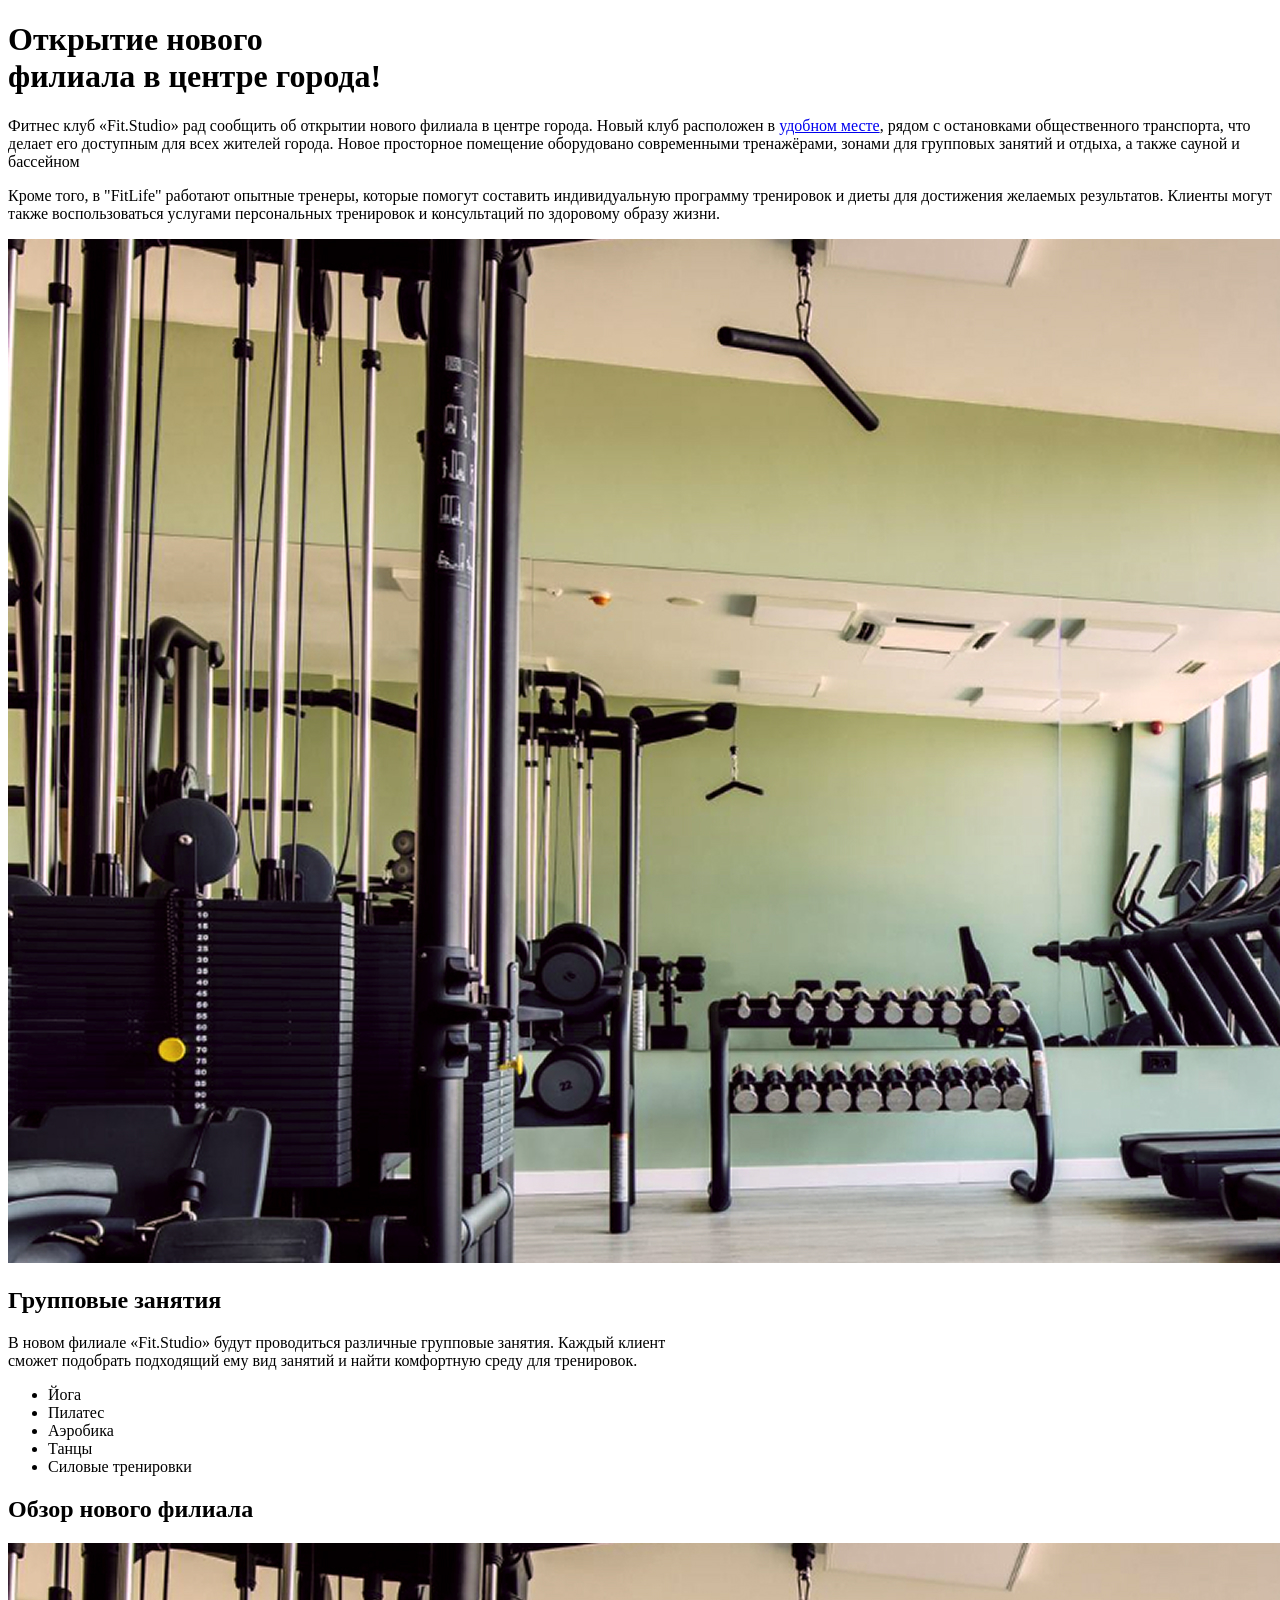
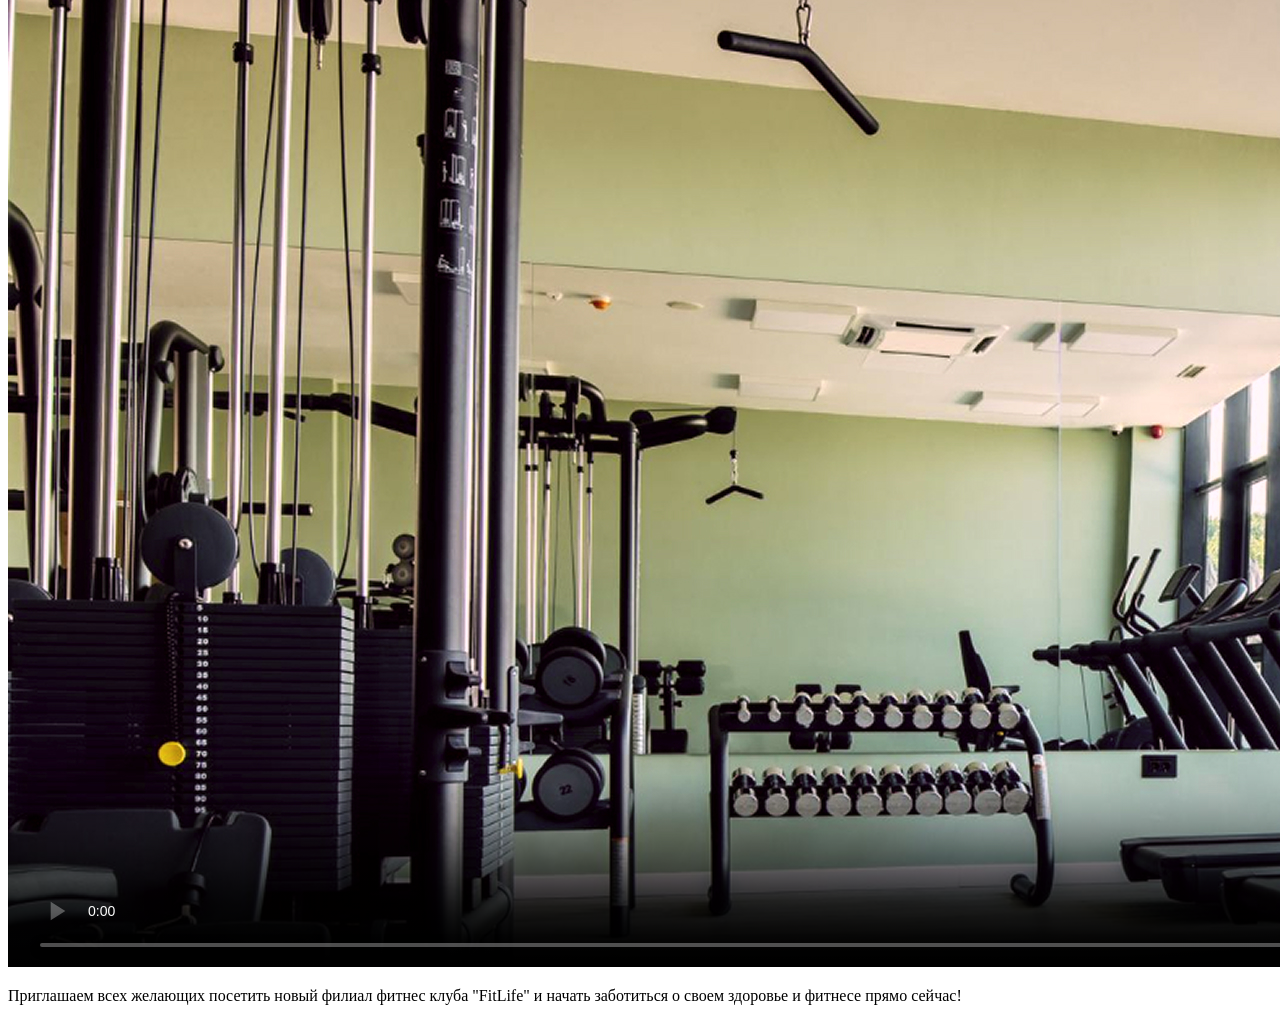
==== homework2/index.html @ ae9f7b94 "Add files via upload" ====
<!doctype html>
<html lang="ru">
  <head>
    <meta charset="UTF-8" />
    <meta name="viewport" content="width=device-width, initial-scale=1.0" />
    <title>homework2</title>
  </head>
  <body>
    <h1>
      Открытие нового <br />
      филиала в центре города!
    </h1>
    <p>
      Фитнес клуб «Fit.Studio» рад сообщить об открытии нового филиала в центре
      города. Новый клуб расположен в <a href="#">удобном месте</a>, рядом с
      остановками общественного транспорта, что делает его доступным для всех
      жителей города. Новое просторное помещение оборудовано современными
      тренажёрами, зонами для групповых занятий и отдыха, а также сауной и
      бассейном
    </p>
    <p>
      Кроме того, в "FitLife" работают опытные тренеры, которые помогут
      составить индивидуальную программу тренировок и диеты для достижения
      желаемых результатов. Клиенты могут также воспользоваться услугами
      персональных тренировок и консультаций по здоровому образу жизни.
    </p>
    <img src="gym-image.jpg" alt="Качалка" />
    <h2>Групповые занятия</h2>
    <p>
      В новом филиале «Fit.Studio» будут проводиться различные групповые
      занятия. Каждый клиент <br />
      сможет подобрать подходящий ему вид занятий и найти комфортную среду для
      тренировок.
    </p>
    <ul>
      <li>Йога</li>
      <li>Пилатес</li>
      <li>Аэробика</li>
      <li>Танцы</li>
      <li>Силовые тренировки</li>
    </ul>
    <h2>Обзор нового филиала</h2>
    <video controls muted poster="gym-image.jpg">
      <source src="gym-video.mp4" />
      Что то пошло не так
    </video>
    <p>
      Приглашаем всех желающих посетить новый филиал фитнес клуба "FitLife" и
      начать заботиться о своем здоровье и фитнесе прямо сейчас!
    </p>
  </body>
</html>
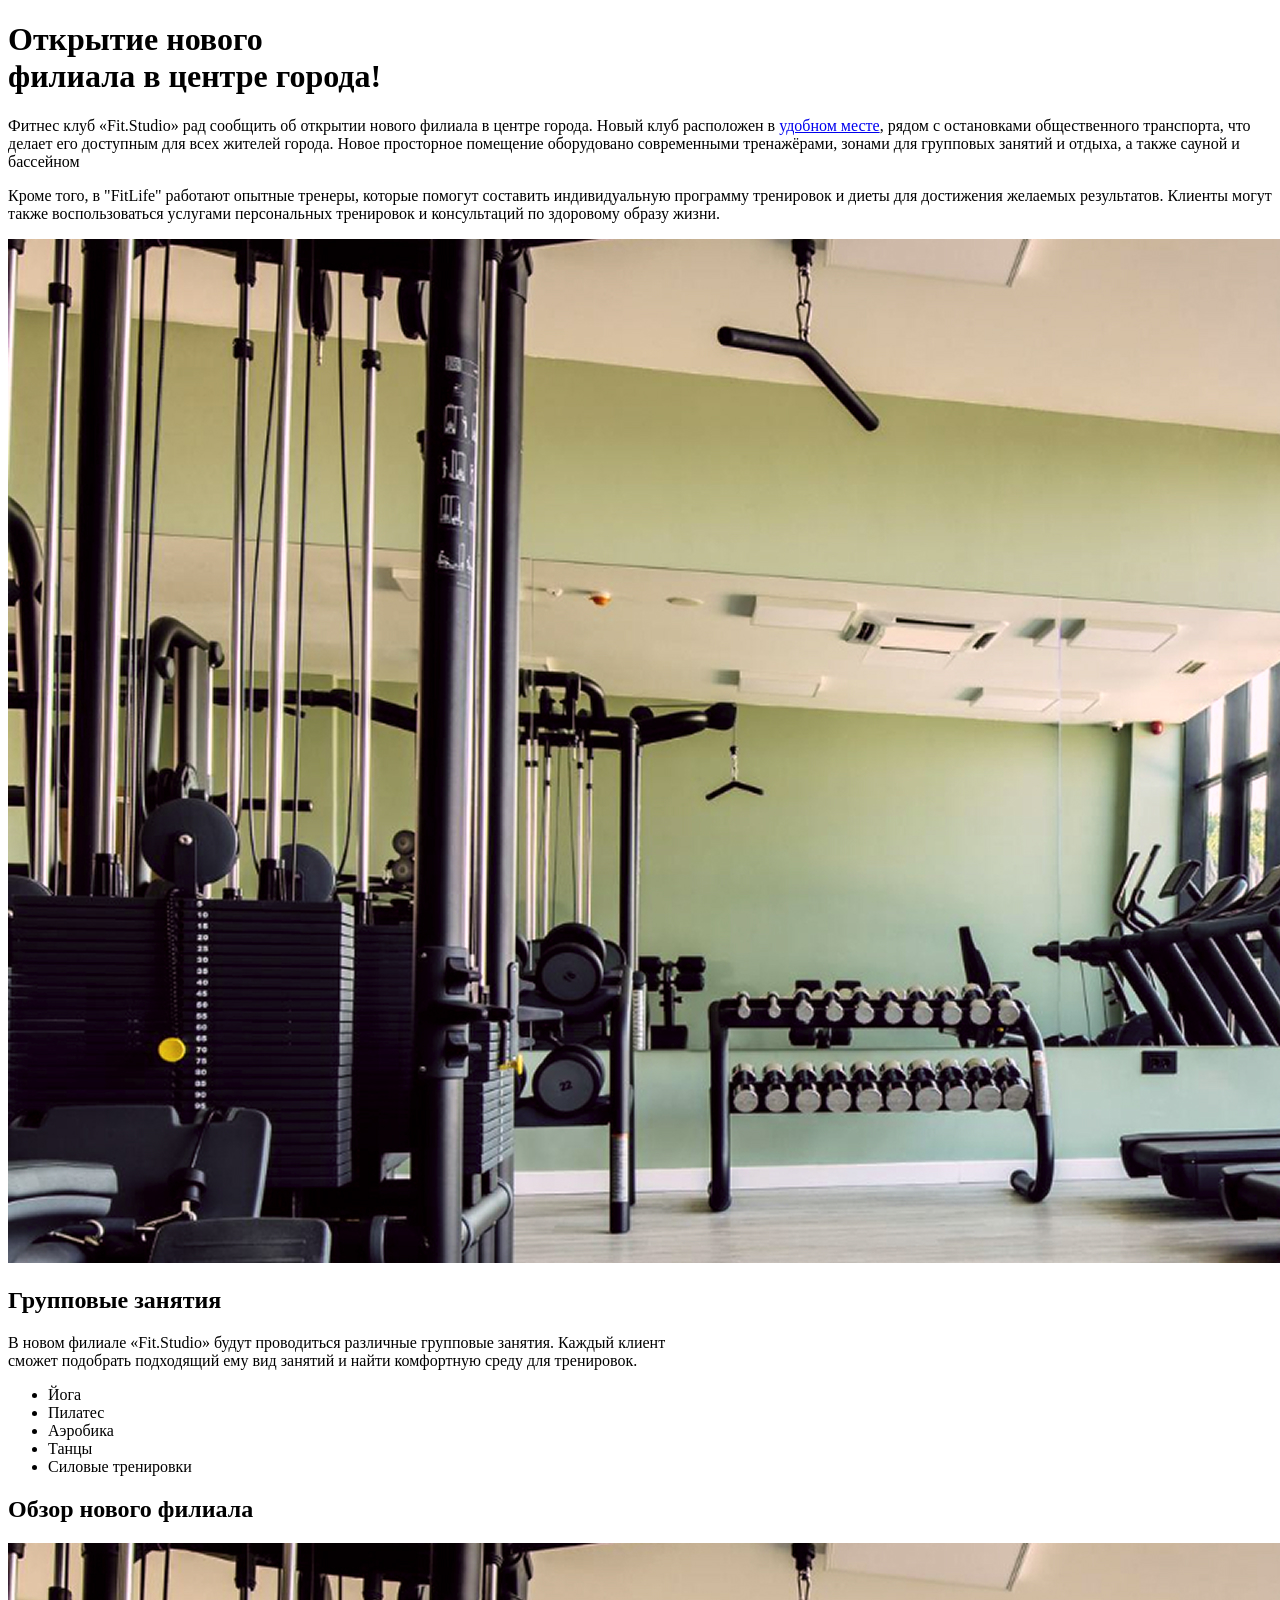
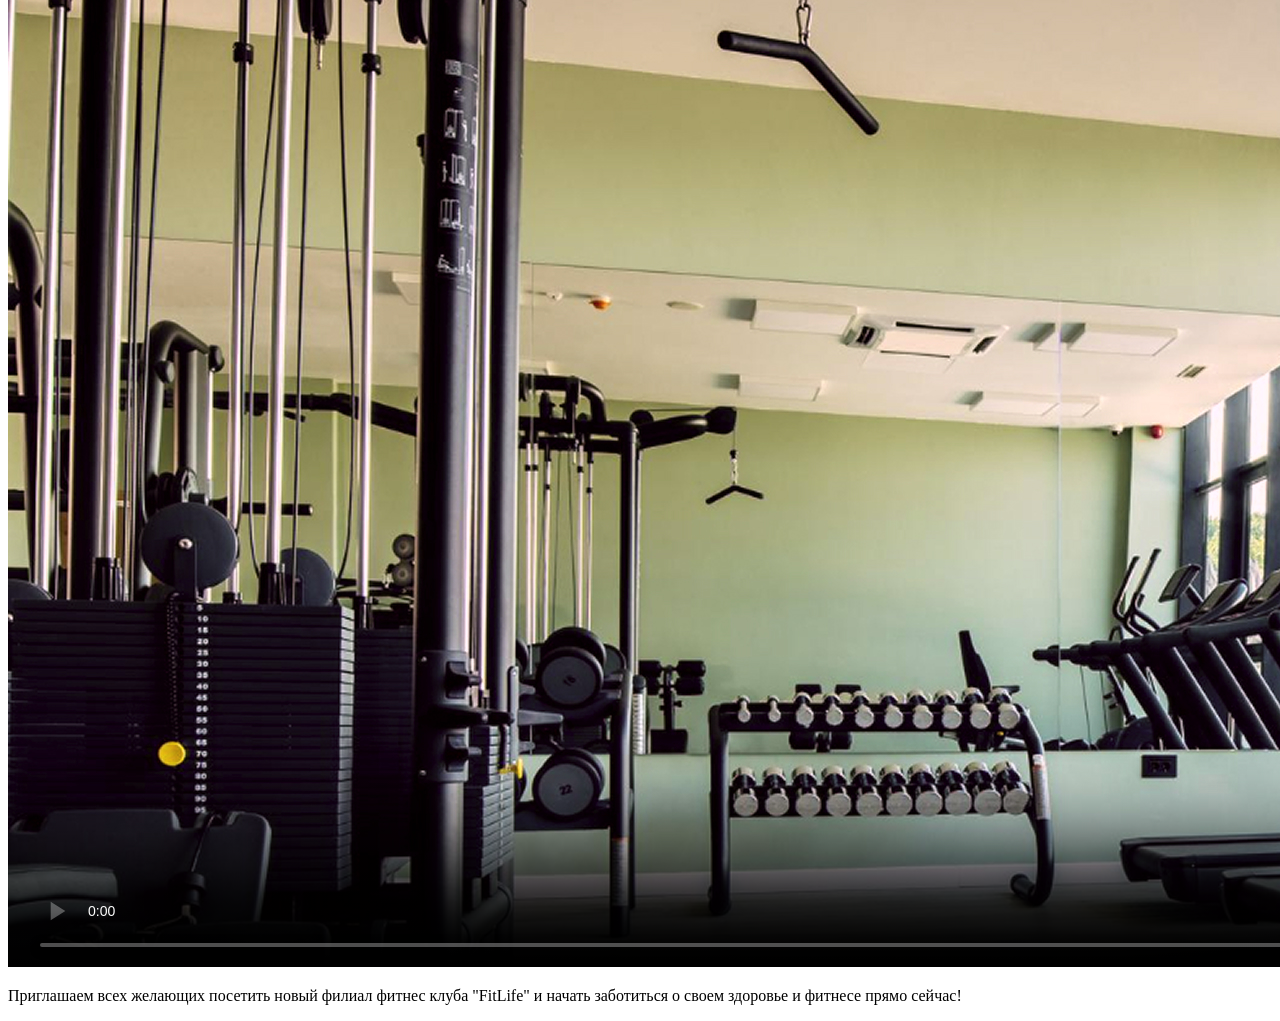
==== commit ac9af73a: "Update index.html" ====
--- a/homework2/index.html
+++ b/homework2/index.html
@@ -41,7 +41,7 @@
     </ul>
     <h2>Обзор нового филиала</h2>
     <video controls muted poster="gym-image.jpg">
-      <source src="gym-video.mp4" />
+      <source src="gym-video.mp4" type="video/mp4"/>
       Что то пошло не так
     </video>
     <p>
